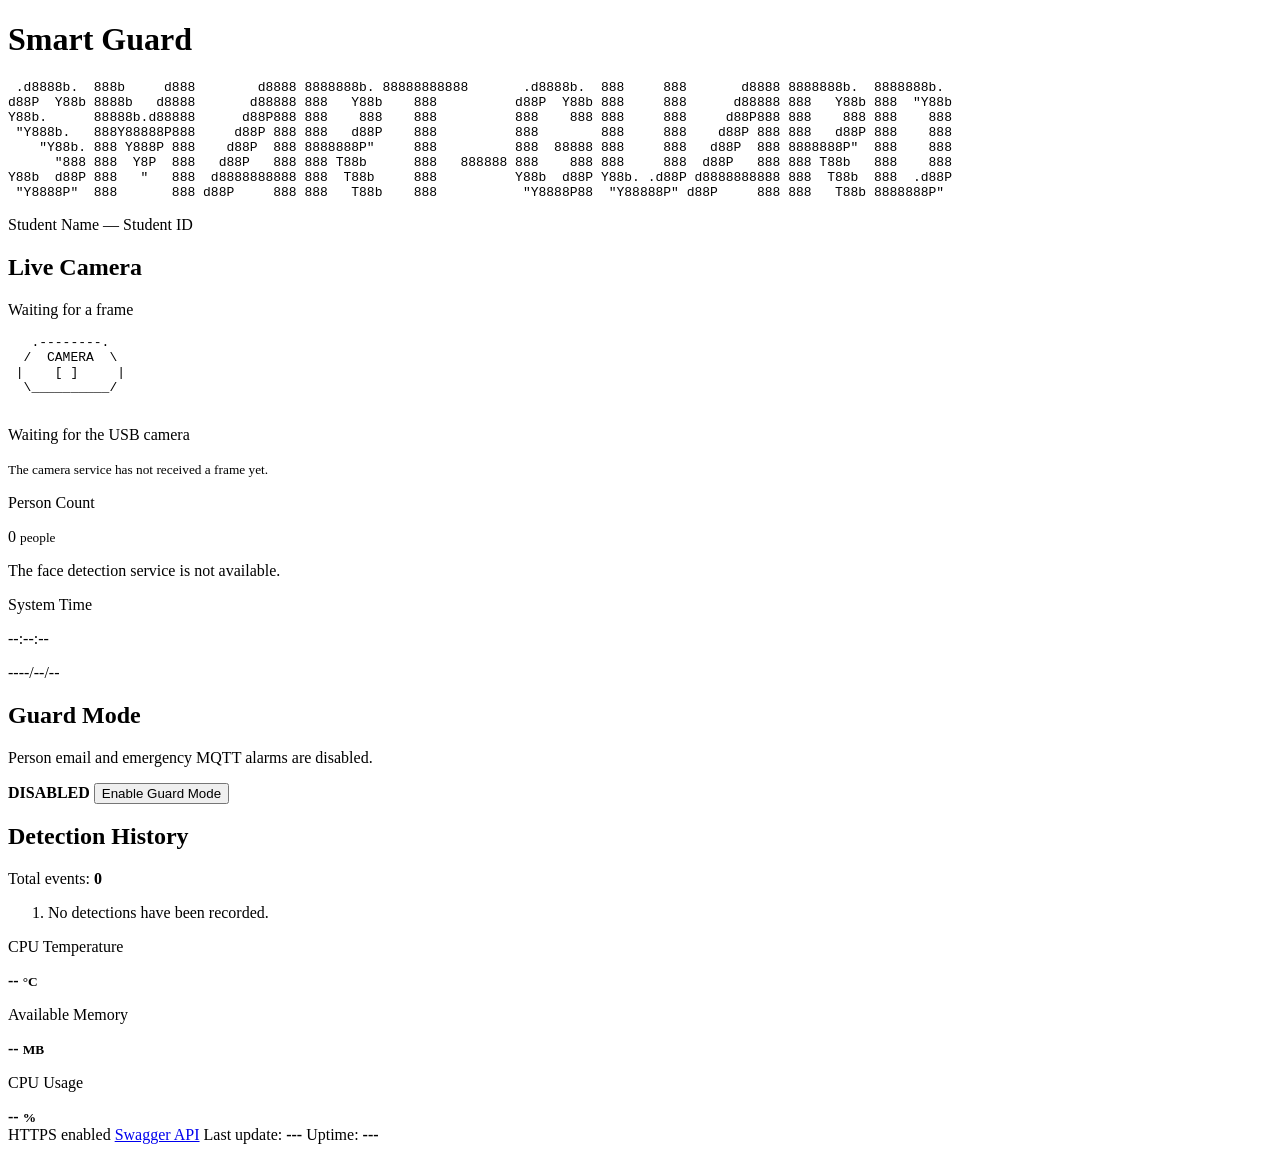
==== web/index.html @ 63183f6c "initial commit" ====
<!doctype html>
<html lang="en">
<head>
  <meta charset="utf-8">
  <meta name="viewport" content="width=device-width, initial-scale=1">
  <meta name="theme-color" content="#000000">
  <title>Smart Guard</title>
  <link rel="stylesheet" href="/style.css">
  <script src="/dashboard.js" defer></script>
</head>
<body>
  <main class="container">
    <header>
      <h1 class="screen-reader-only">Smart Guard</h1>
      <div class="ascii-logo" aria-hidden="true">
        <pre> .d8888b.  888b     d888        d8888 8888888b. 88888888888       .d8888b.  888     888       d8888 8888888b.  8888888b.
d88P  Y88b 8888b   d8888       d88888 888   Y88b    888          d88P  Y88b 888     888      d88888 888   Y88b 888  "Y88b
Y88b.      88888b.d88888      d88P888 888    888    888          888    888 888     888     d88P888 888    888 888    888
 "Y888b.   888Y88888P888     d88P 888 888   d88P    888          888        888     888    d88P 888 888   d88P 888    888
    "Y88b. 888 Y888P 888    d88P  888 8888888P"     888          888  88888 888     888   d88P  888 8888888P"  888    888
      "888 888  Y8P  888   d88P   888 888 T88b      888   888888 888    888 888     888  d88P   888 888 T88b   888    888
Y88b  d88P 888   "   888  d8888888888 888  T88b     888          Y88b  d88P Y88b. .d88P d8888888888 888  T88b  888  .d88P
 "Y8888P"  888       888 d88P     888 888   T88b    888           "Y8888P88  "Y88888P" d88P     888 888   T88b 8888888P"</pre>
      </div>
      <p class="student">
        <span id="student-name">Student Name</span>
        <span>—</span>
        <span id="student-id">Student ID</span>
      </p>
    </header>

    <section class="camera-section">
      <div class="section-heading">
        <h2>Live Camera</h2>
        <p id="stream-status">
          <span class="status-dot"></span>
          <span id="stream-status-text">Waiting for a frame</span>
        </p>
      </div>

      <div class="camera-view">
        <img id="camera-frame" alt="Live camera feed" hidden>
        <div id="waiting-state">
          <pre aria-hidden="true">
   .--------.
  /  CAMERA  \
 |    [ ]     |
  \__________/
          </pre>
          <p>Waiting for the USB camera</p>
          <small>The camera service has not received a frame yet.</small>
        </div>
      </div>
    </section>

    <section class="quick-info">
      <div>
        <p class="item-title">Person Count</p>
        <p class="big-number">
          <span id="person-count">0</span>
          <small>people</small>
        </p>
        <p id="vision-state" class="note">
          The face detection service is not available.
        </p>
      </div>

      <div>
        <p class="item-title">System Time</p>
        <time id="system-time">--:--:--</time>
        <p id="system-date" class="note">----/--/--</p>
      </div>
    </section>

    <section class="guard-panel" aria-labelledby="guard-title">
      <div>
        <h2 id="guard-title">Guard Mode</h2>
        <p id="guard-description" class="screen-reader-only">
          Person email and emergency MQTT alarms are disabled.
        </p>
      </div>
      <div class="guard-action">
        <strong id="guard-state">DISABLED</strong>
        <button id="guard-toggle" type="button" aria-pressed="false">
          Enable Guard Mode
        </button>
        <small id="guard-message" role="status" hidden></small>
      </div>
    </section>

    <section class="history-panel" aria-labelledby="history-title">
      <div class="section-heading">
        <h2 id="history-title">Detection History</h2>
        <p class="history-total">
          Total events: <strong id="history-total">0</strong>
        </p>
      </div>
      <ol id="history-list">
        <li>No detections have been recorded.</li>
      </ol>
    </section>

    <section class="metrics" aria-label="System status">
      <div>
        <p>CPU Temperature</p>
        <strong><span id="temperature">--</span> <small>°C</small></strong>
      </div>
      <div>
        <p>Available Memory</p>
        <strong><span id="memory">--</span> <small>MB</small></strong>
      </div>
      <div>
        <p>CPU Usage</p>
        <strong><span id="cpu">--</span> <small>%</small></strong>
      </div>
    </section>

    <footer>
      <span>HTTPS enabled</span>
      <a href="/docs/">Swagger API</a>
      <span>Last update: <b id="last-update">---</b></span>
      <span>Uptime: <b id="uptime">---</b></span>
    </footer>
  </main>

  <noscript>JavaScript must be enabled to display live data.</noscript>
</body>
</html>
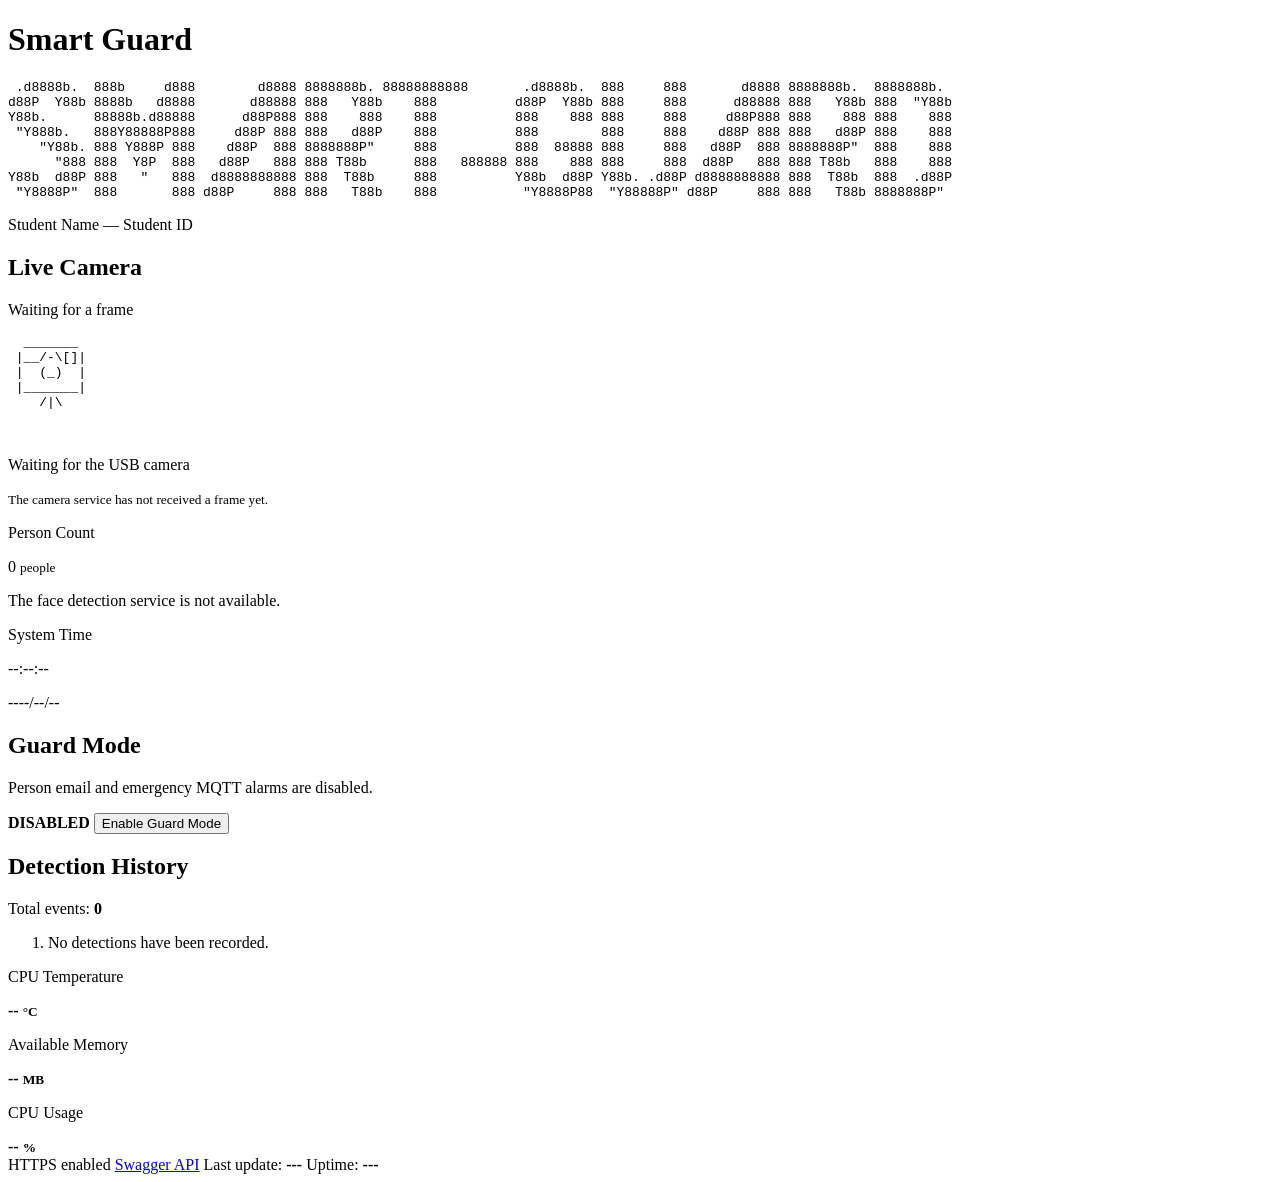
==== commit 11d4de4c: "small change in web dashboard" ====
--- a/web/index.html
+++ b/web/index.html
@@ -42,10 +42,12 @@
         <img id="camera-frame" alt="Live camera feed" hidden>
         <div id="waiting-state">
           <pre aria-hidden="true">
-   .--------.
-  /  CAMERA  \
- |    [ ]     |
-  \__________/
+  _______
+ |__/-\[]|
+ |  (_)  |
+ |_______|
+    /|\
+
           </pre>
           <p>Waiting for the USB camera</p>
           <small>The camera service has not received a frame yet.</small>
